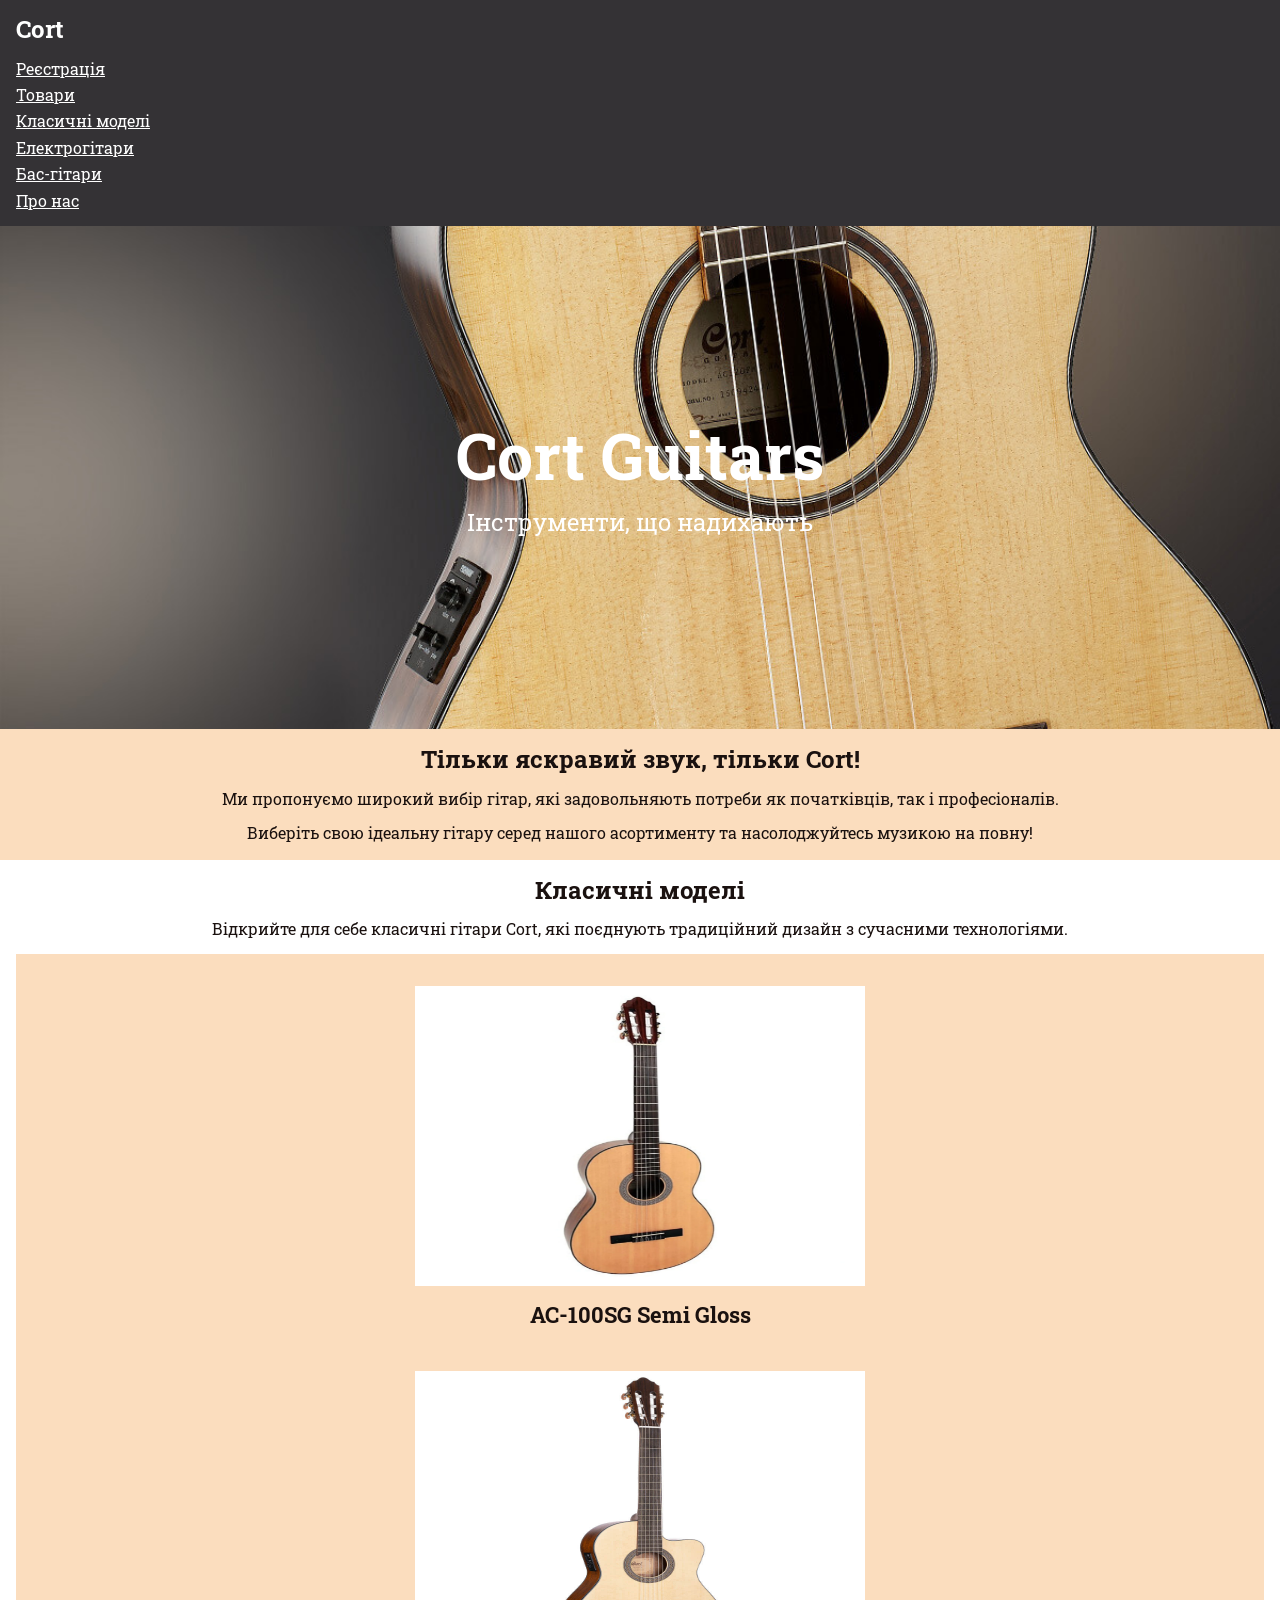
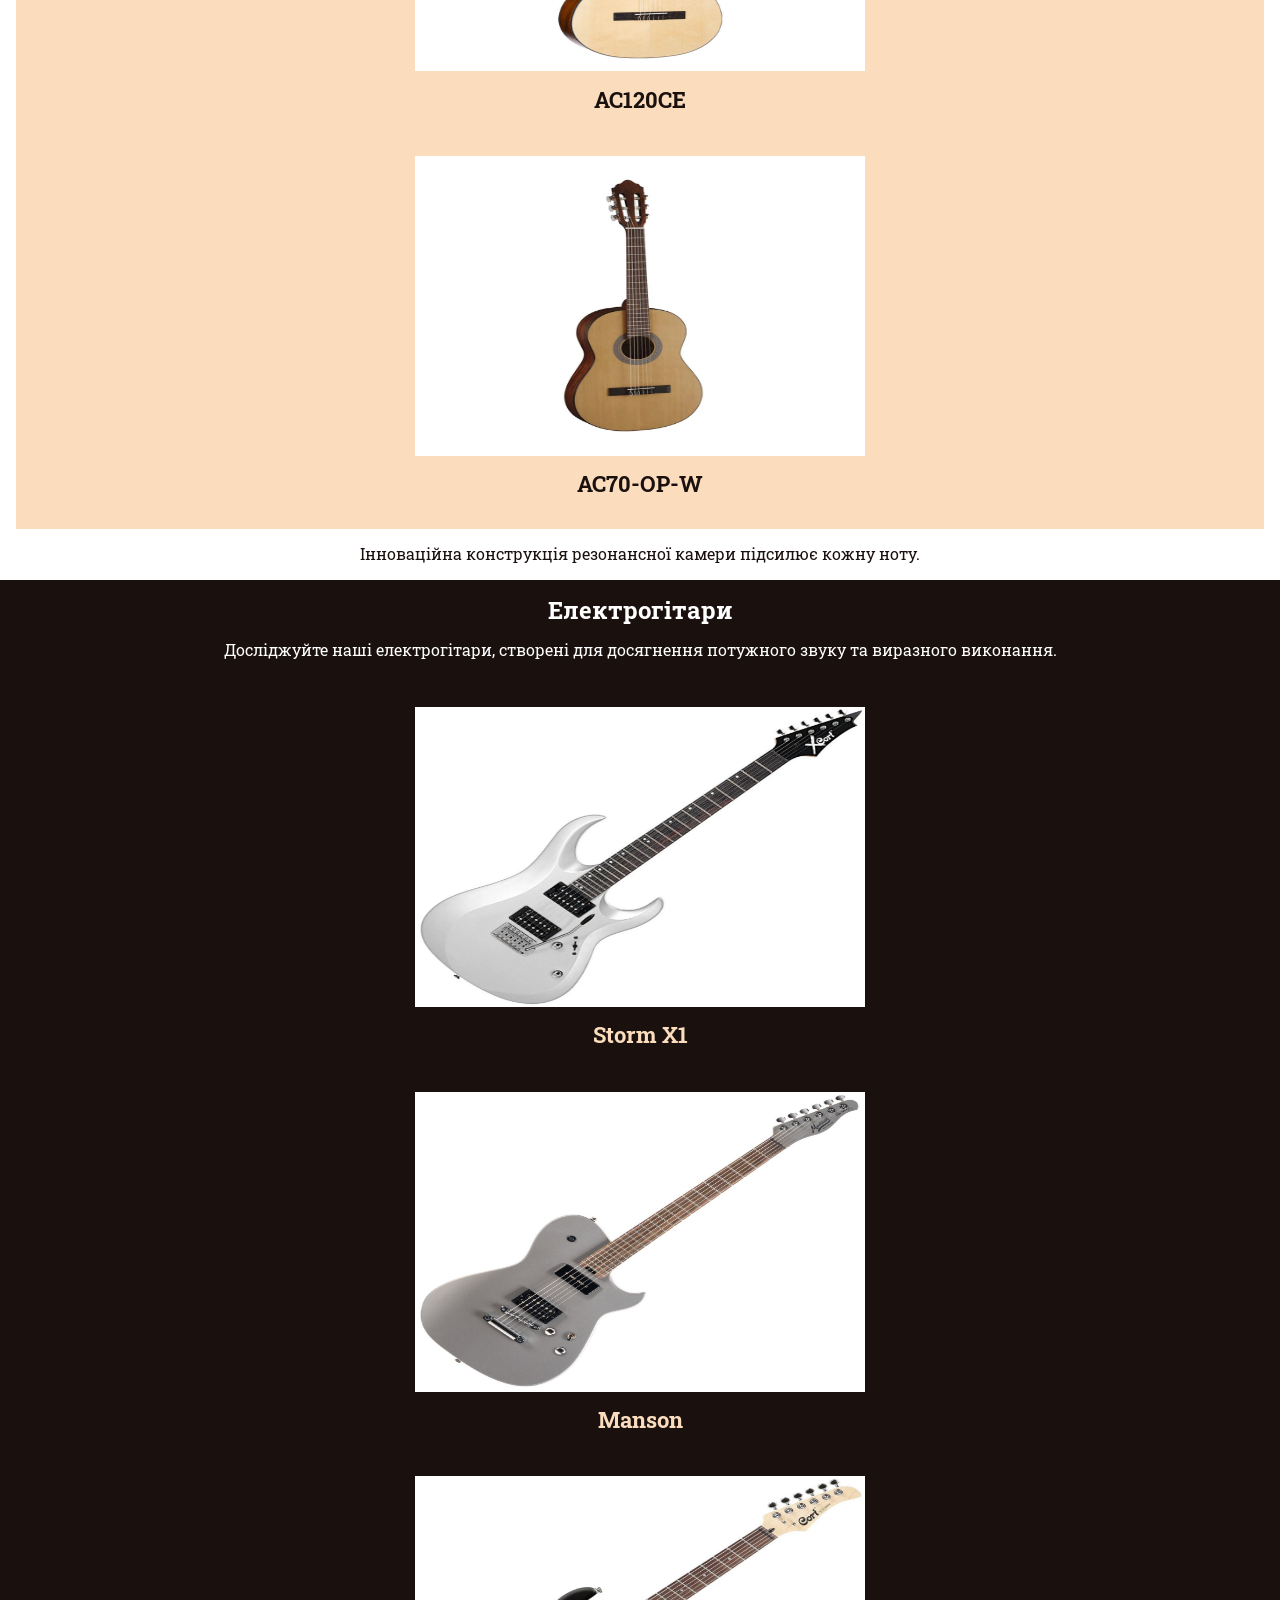
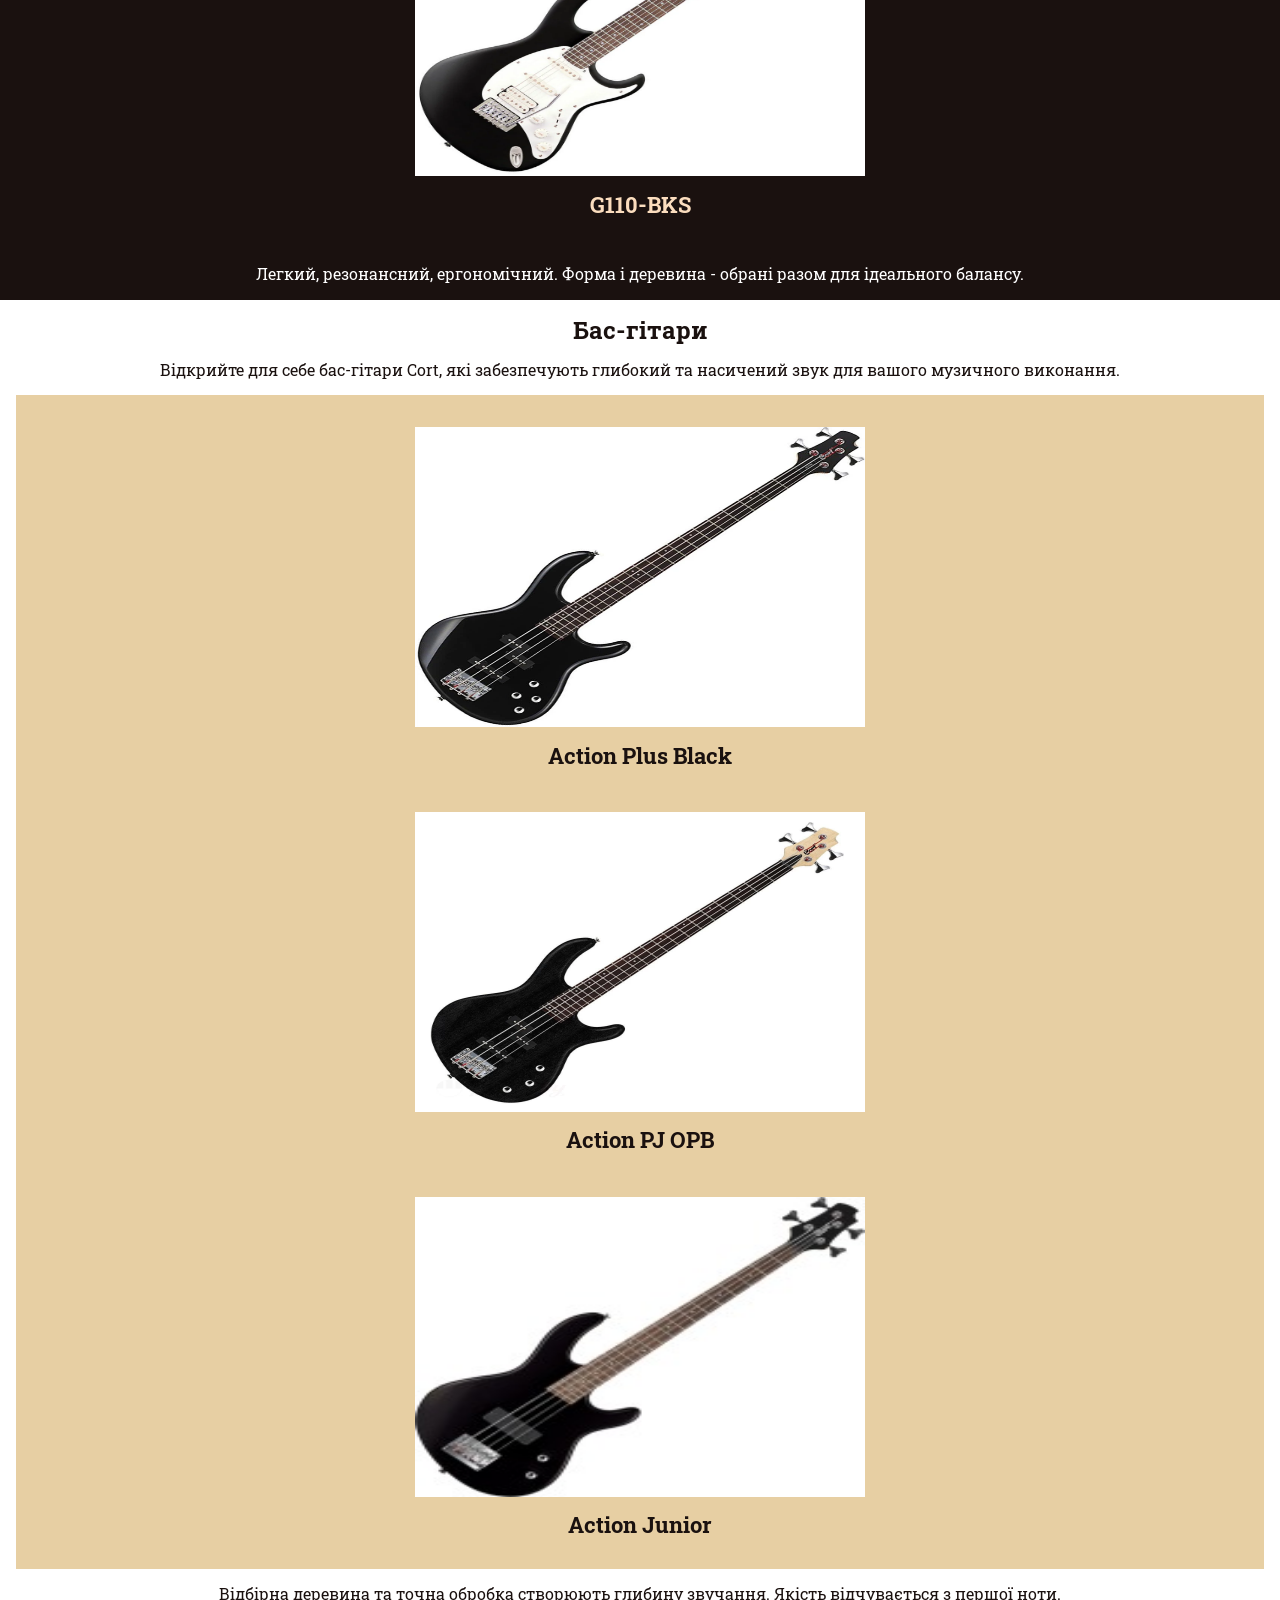
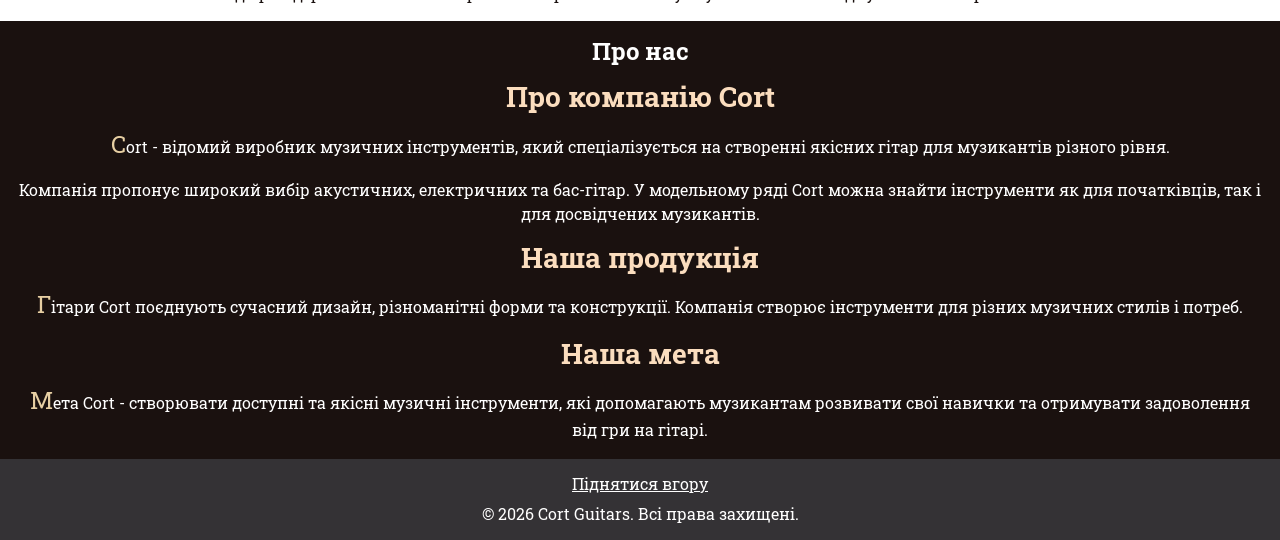
==== index.html @ 39b0a158 "Code transfer" ====
<!doctype html>
<html lang="uk">
  <head>
    <meta charset="UTF-8" />
    <meta name="viewport" content="width=device-width, initial-scale=1.0" />
    <title>Cort Guitars</title>
    <link
      rel="stylesheet"
      href="https://cdn.jsdelivr.net/npm/modern-normalize@3.0.1/modern-normalize.min.css"
    />
    <link rel="preconnect" href="https://fonts.googleapis.com" />
    <link rel="preconnect" href="https://fonts.gstatic.com" crossorigin />
    <link
      href="https://fonts.googleapis.com/css2?family=Roboto+Slab:wght@400;700&display=swap"
      rel="stylesheet"
    />
    <link rel="stylesheet" href="./styles/style.css" />
  </head>
  <body>
    <header>
      <div class="container">
        <h1>Cort</h1>
        <nav>
          <ul class="nav-links">
            <li><a href="./pages/form.html">Реєстрація</a></li>
            <li><a href="./pages/tables.html">Товари</a></li>
            <li><a href="#classic-models">Класичні моделі</a></li>
            <li><a href="#electric-models">Електрогітари</a></li>
            <li><a href="#bass-models">Бас-гітари</a></li>
            <li><a href="#about-us">Про нас</a></li>
          </ul>
        </nav>
      </div>
    </header>
    <main>
      <section class="hero" id="hero">
        <div class="container">
          <h2 class="hero-title">Cort Guitars</h2>
          <p class="hero-subtitle">Інструменти, що надихають</p>
        </div>
      </section>
      <section class="under-hero" id="under-hero">
        <div class="container">
          <h2>Тільки яскравий звук, тільки Cort!</h2>
          <p>
            Ми пропонуємо широкий вибір гітар, які задовольняють потреби як
            початківців, так і професіоналів.
          </p>
          <p>
            Виберіть свою ідеальну гітару серед нашого асортименту та
            насолоджуйтесь музикою на повну!
          </p>
        </div>
      </section>
      <section id="classic-models">
        <div class="container">
          <h2>Класичні моделі</h2>
          <p>
            Відкрийте для себе класичні гітари Cort, які поєднують традиційний
            дизайн з сучасними технологіями.
          </p>
          <ul class="cards">
            <li class="card">
              <img
                src="./images/Cort1.jpg"
                alt="Класична гітара Cort AC-100SG Semi Gloss"
                width="450"
                height="300"
              />
              <h3>AC-100SG Semi Gloss</h3>
            </li>
            <li class="card">
              <img
                src="./images/Cort2.jpg"
                alt="Класична гітара Cort AC120CE"
                width="450"
                height="300"
              />
              <h3>AC120CE</h3>
            </li>
            <li class="card">
              <img
                src="./images/Cort3.jpg"
                alt="Класична гітара Cort AC70-OP-W"
                width="450"
                height="300"
              />
              <h3>AC70-OP-W</h3>
            </li>
          </ul>
          <p>Інноваційна конструкція резонансної камери підсилює кожну ноту.</p>
        </div>
      </section>
      <section id="electric-models">
        <div class="container">
          <h2>Електрогітари</h2>
          <p>
            Досліджуйте наші електрогітари, створені для досягнення потужного
            звуку та виразного виконання.
          </p>
          <ul class="cards">
            <li class="card">
              <img
                src="./images/x1.jpg"
                alt="Електрогітара Cort Storm X1"
                width="450"
                height="300"
              />
              <h3>Storm X1</h3>
            </li>
            <li class="card">
              <img
                src="./images/manson.jpg"
                alt="Електрогітара Cort Manson"
                width="450"
                height="300"
              />
              <h3>Manson</h3>
            </li>
            <li class="card">
              <img
                src="./images/g110-BKS.jpg"
                alt="Електрогітара Cort G110-BKS"
                width="450"
                height="300"
              />
              <h3>G110-BKS</h3>
            </li>
          </ul>
          <p>
            Легкий, резонансний, ергономічний. Форма і деревина - обрані разом
            для ідеального балансу.
          </p>
        </div>
      </section>
      <section id="bass-models">
        <div class="container">
          <h2>Бас-гітари</h2>
          <p>
            Відкрийте для себе бас-гітари Cort, які забезпечують глибокий та
            насичений звук для вашого музичного виконання.
          </p>
          <ul class="cards">
            <li class="card">
              <img
                src="./images/action.png"
                alt="Бас-гітара Cort Action Plus Black"
                width="450"
                height="300"
              />
              <h3>Action Plus Black</h3>
            </li>
            <li class="card">
              <img
                src="./images/action-pj.png"
                alt="Бас-гітара Cort Action PJ OPB"
                width="450"
                height="300"
              />
              <h3>Action PJ OPB</h3>
            </li>
            <li class="card">
              <img
                src="./images/action-junior.png"
                alt="Бас-гітара Cort Action Junior"
                width="450"
                height="300"
              />
              <h3>Action Junior</h3>
            </li>
          </ul>
          <p>
            Відбірна деревина та точна обробка створюють глибину звучання.
            Якість відчувається з першої ноти.
          </p>
        </div>
      </section>
      <section id="about-us">
        <div class="container">
          <h2>Про нас</h2>
          <article class="about-company" id="about-company">
            <h3>Про компанію Cort</h3>
            <p>
              Cort - відомий виробник музичних інструментів, який
              спеціалізується на створенні якісних гітар для музикантів різного
              рівня.
            </p>
            <p>
              Компанія пропонує широкий вибір акустичних, електричних та
              бас-гітар. У модельному ряді Cort можна знайти інструменти як для
              початківців, так і для досвідчених музикантів.
            </p>
          </article>
          <article class="about-products" id="about-products">
            <h3>Наша продукція</h3>
            <p>
              Гітари Cort поєднують сучасний дизайн, різноманітні форми та
              конструкції. Компанія створює інструменти для різних музичних
              стилів і потреб.
            </p>
          </article>
          <article class="about-goal" id="about-goal">
            <h3>Наша мета</h3>
            <p>
              Мета Cort - створювати доступні та якісні музичні інструменти, які
              допомагають музикантам розвивати свої навички та отримувати
              задоволення від гри на гітарі.
            </p>
          </article>
        </div>
      </section>
    </main>
    <footer>
      <div class="container">
        <a href="#hero">Піднятися вгору</a>
        <p>&copy; 2026 Cort Guitars. Всі права захищені.</p>
      </div>
    </footer>
  </body>
</html>
---- styles/style.css ----
/* Кольори */
:root {
  --color-rosewood: #1a110f;
  --color-mahogany: #343235;
  --color-sunburst: #e7cfa3;
  --color-spruce: #fbddbe;
  --color-white: #ffffff;
}

h1,
h2,
h3,
h4,
h5,
h6,
p,
ul,
ol {
  margin: 0;
  padding: 0;
}

body {
  background-color: var(--color-mahogany);
  color: var(--color-white);
  font-family: 'Roboto Slab', serif;
}

body.registration-page {
  background-color: var(--color-white);
  color: var(--color-rosewood);
}

/* Хідер та навігація */
header {
  background-color: var(--color-mahogany);
  padding: 16px 0;
}

header h1 {
  color: var(--color-white);
  font-size: 24px;
  margin-bottom: 16px;
}

header nav > ul {
  list-style: none;
}

header nav li {
  margin-bottom: 8px;
}

header nav li:last-child {
  margin-bottom: 0;
}

nav a:link,
nav a:visited {
  color: var(--color-white);
}

nav a:hover,
nav a:focus {
  color: var(--color-sunburst);
  text-decoration: underline;
}

nav a:active {
  color: var(--color-spruce);
}

/* Hero-секція */
.hero {
  background-image: url('../images/hero.jpg');
  background-position: center;
  background-size: cover;
  background-repeat: no-repeat;
  text-align: center;
  padding: 192px 0;
}

main section {
  border-top: 1px solid transparent;
  border-bottom: 1px solid transparent;
  padding: 16px 0;
}

main section > .container > :last-child {
  margin-bottom: 0;
}

main section h2 {
  margin-bottom: 16px;
}

main section h3 {
  margin-bottom: 12px;
}

main section p {
  margin-bottom: 16px;
}

.hero-title {
  color: var(--color-white);
  font-size: 64px;
}

.hero-subtitle {
  color: var(--color-white);
  font-size: 24px;
}

/* Вступ і картки */
.under-hero,
#classic-models,
#electric-models,
#bass-models {
  text-align: center;
}

#classic-models,
#bass-models {
  background-color: var(--color-white);
}

.under-hero,
#classic-models,
#bass-models {
  color: var(--color-rosewood);
}

.under-hero {
  background-color: var(--color-spruce);
}

#classic-models > h2,
#electric-models > h2,
#bass-models > h2 {
  font-size: 32px;
}

#classic-models > p,
#electric-models > p,
#bass-models > p {
  font-size: 18px;
  line-height: 1.5;
}

#under-hero > h2 + p {
  font-size: 20px;
}

#under-hero > h2 ~ p {
  color: var(--color-mahogany);
}

.cards {
  list-style: none;
  margin-bottom: 16px;
  padding: 16px;
}

#classic-models .cards {
  background-color: var(--color-spruce);
  color: var(--color-rosewood);
}

#bass-models .cards {
  background-color: var(--color-sunburst);
  color: var(--color-rosewood);
}

#electric-models .cards {
  background-color: var(--color-rosewood);
  color: var(--color-spruce);
}

.card {
  background-color: inherit;
  color: inherit;
  text-align: center;
  margin-bottom: 12px;
  padding: 16px;
}

.card:last-child {
  margin-bottom: 0;
}

.card > img {
  margin-bottom: 12px;
}

.card > h3 {
  font-size: 22px;
  margin-bottom: 0;
}

#electric-models {
  background-color: var(--color-rosewood);
  color: var(--color-white);
}

/* Про нас */
#about-us {
  text-align: center;
  background-color: var(--color-rosewood);
  color: var(--color-white);
}

#about-us > h2 {
  color: var(--color-spruce);
}

#about-us > h2::before {
  content: '- ';
}

#about-us article {
  margin-bottom: 16px;
}

#about-us article > h3 {
  color: var(--color-spruce);
  font-size: 28px;
  text-align: center;
}

#about-us article > p {
  line-height: 1.5;
}

#about-us article > :last-child {
  margin-bottom: 0;
}

#about-us article:last-child {
  margin-bottom: 0;
}

#about-us .about-company > p:first-of-type::first-letter,
#about-us .about-products > p:first-of-type::first-letter,
#about-us .about-goal > p:first-of-type::first-letter {
  color: var(--color-sunburst);
  font-size: 24px;
}
button {
  cursor: pointer;
}

/* Футер / посилання */
footer {
  color: var(--color-white);
  text-align: center;
  background-color: var(--color-mahogany);
  padding: 16px 0;
}

footer a {
  display: inline-block;
  margin-bottom: 12px;
}

footer p {
  margin-bottom: 0;
}

footer a:link,
footer a:visited {
  color: var(--color-white);
}

footer a:hover,
footer a:focus {
  color: var(--color-sunburst);
  text-decoration: underline;
}

.container {
  max-width: 1400px;
  padding: 0 16px;
  margin: 0 auto;
}

/* Форма реєстрації */
#registration-form {
  text-align: center;
}

#registration-form > h2 {
  font-size: 32px;
}

#registration-form form section > h3 {
  font-size: 20px;
}

#registration-form > form {
  text-align: center;
}

.form-section-personal {
  padding: 20px;
}

.form-section-preferences {
  padding: 20px 400px 0px;
}
.consent-option {
  padding: 20px 10px;
}
.form-section-notifications {
  padding: 20px 400px;
}

.form-section-comments {
  padding: 32px 20px 20px;
}

.form-section-actions {
  padding: 16px;
}

.form-actions {
  text-align: center;
}

.form-section-personal > label {
  font-size: 18px;
}

form input,
form select,
form textarea {
  background-color: var(--color-white);
  color: var(--color-rosewood);
}

form input,
form select {
  border: 1px solid var(--color-mahogany);
}

form input:focus,
form select:focus,
form textarea:focus {
  outline: 2px solid var(--color-sunburst);
}

form fieldset {
  border: 2px solid var(--color-mahogany);
}

form input:checked {
  accent-color: var(--color-mahogany);
}

form textarea {
  background-color: var(--color-white);
  color: var(--color-rosewood);
}

form button[type='submit'] {
  border: 1px solid var(--color-mahogany);
  background-color: var(--color-spruce);
  color: var(--color-rosewood);
}
form button[type='reset'] {
  border: 1px solid var(--color-mahogany);
  background-color: var(--color-sunburst);
  color: var(--color-rosewood);
}

form button:hover,
form button:focus {
  background-color: var(--color-sunburst);
}

/* Цей селектор має найбільшу специфічність — (1, 2, 3). */
#registration-form form .consent-option > label input:checked {
  accent-color: var(--color-sunburst);
}

/* Сторінка таблиць */
th,
td {
  border: 1px solid var(--color-rosewood);
}

th {
  text-align: center;
}

table {
  border-collapse: collapse;
  margin-inline: auto;
  margin-bottom: 24px;
}
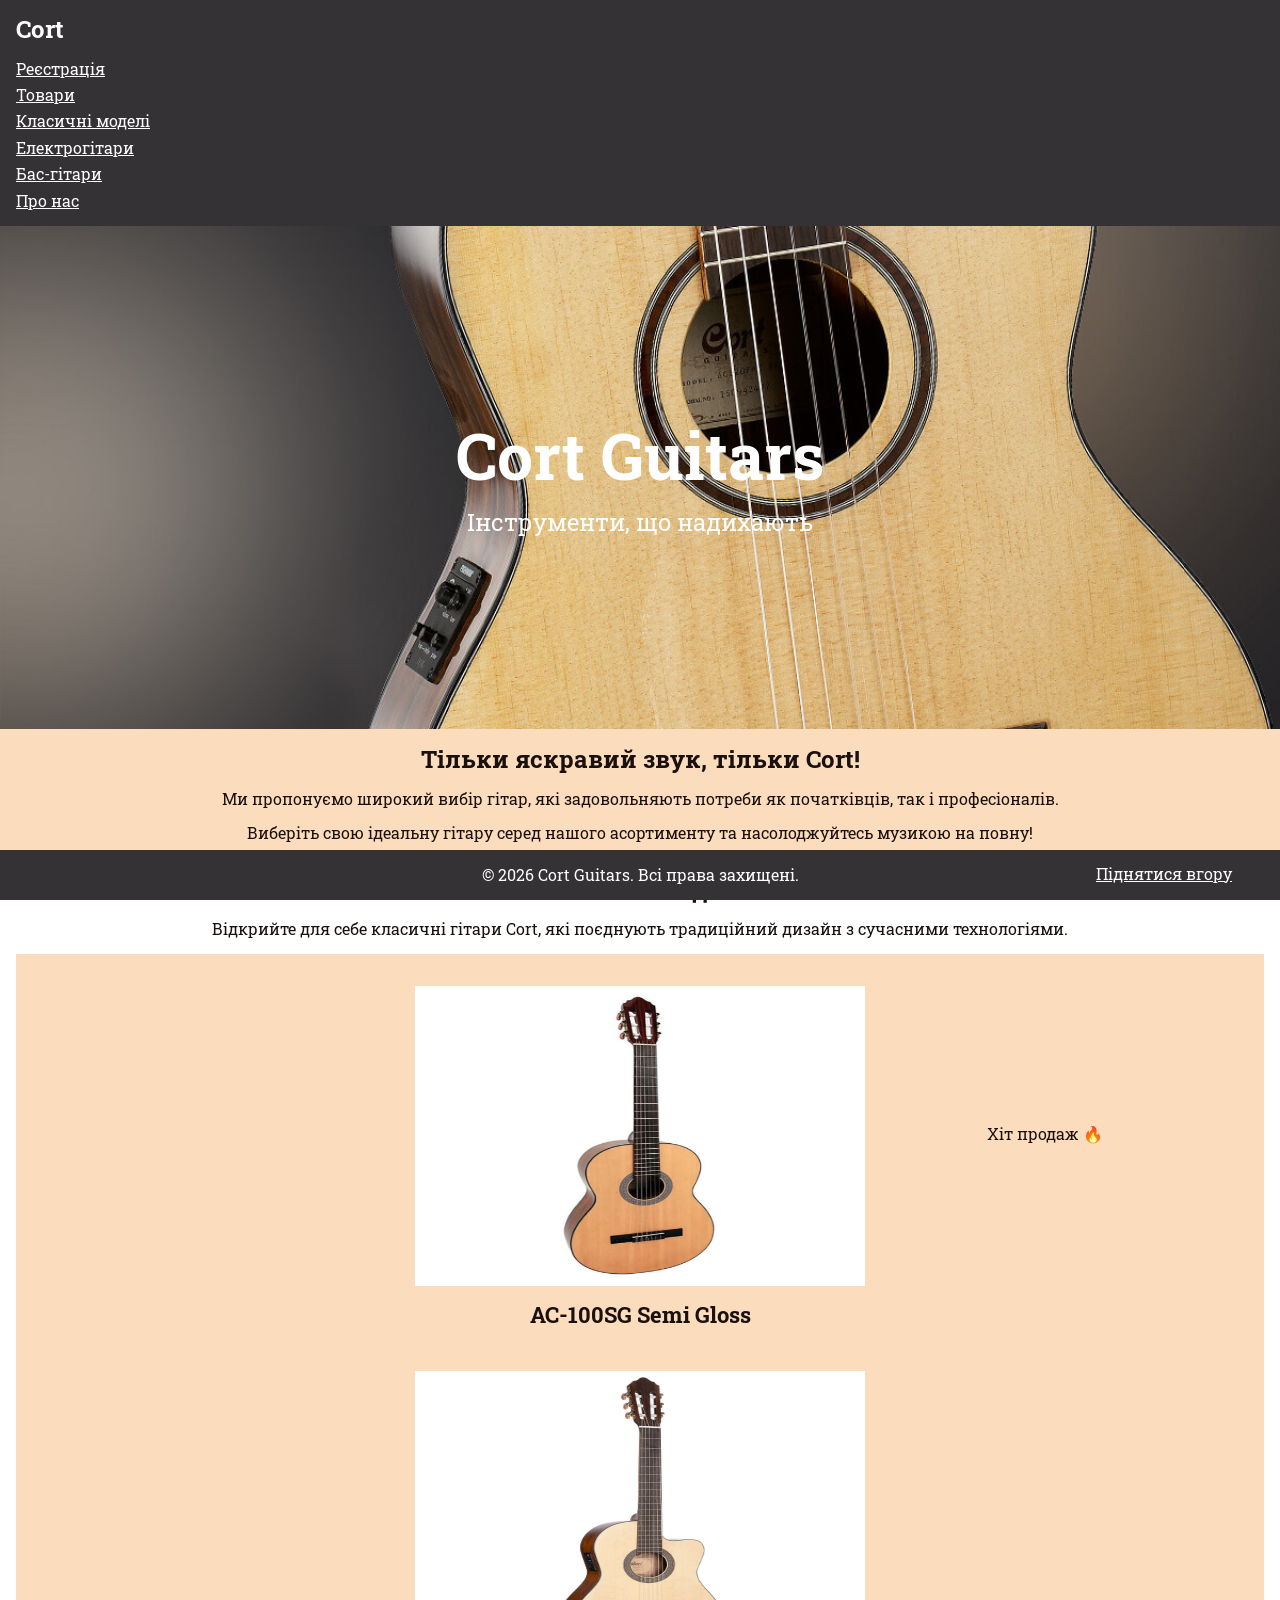
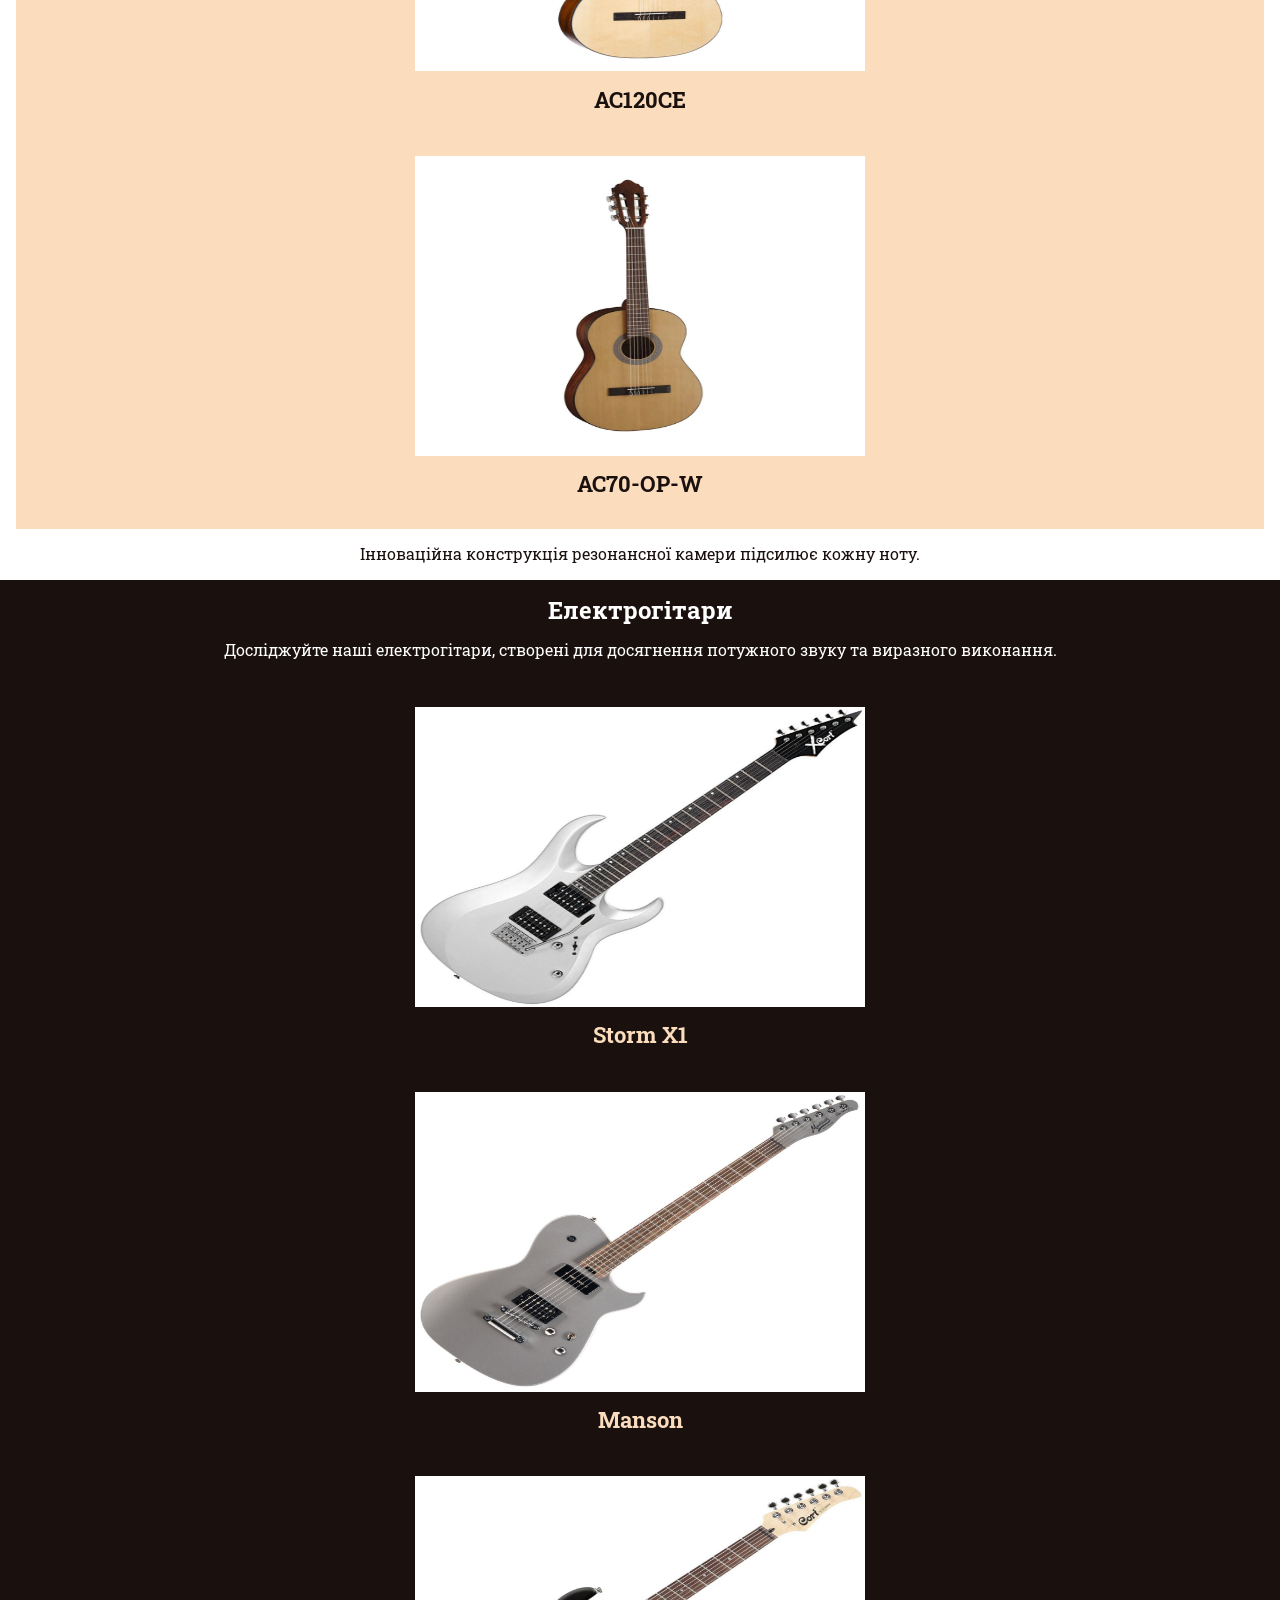
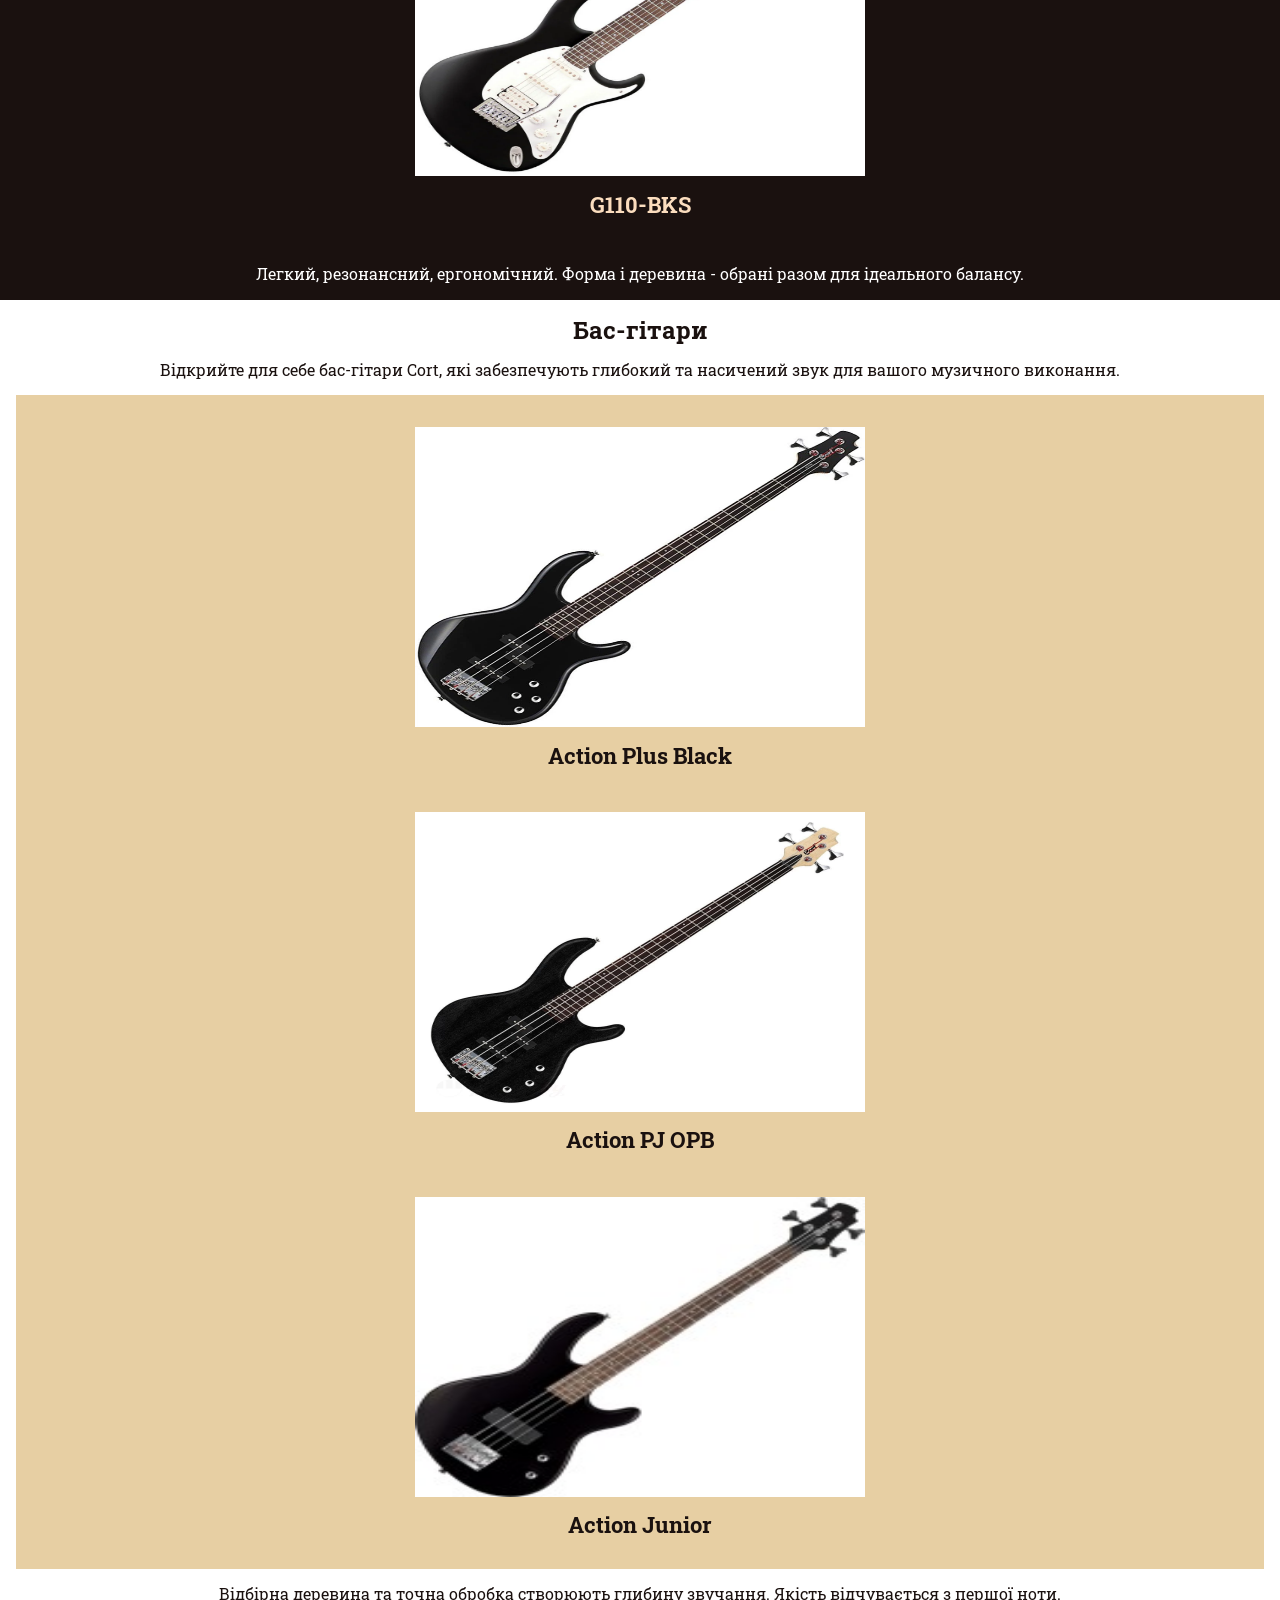
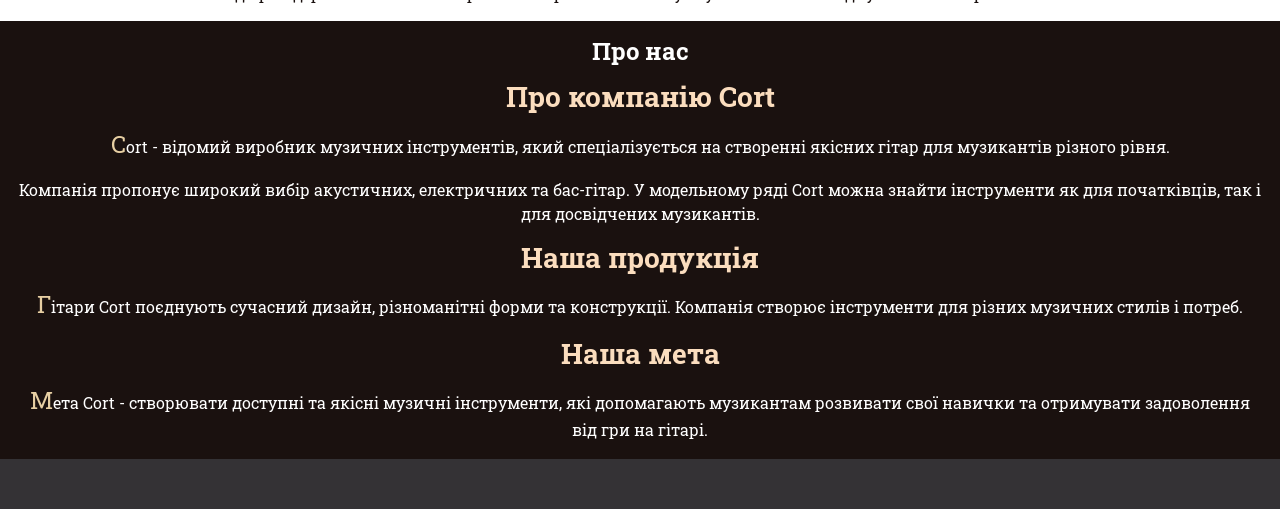
==== commit e33a14e3: "Position: relative, absolute, fixed, sticky" ====
--- a/index.html
+++ b/index.html
@@ -67,6 +67,7 @@
                 width="450"
                 height="300"
               />
+              <span class="card-label">Хіт продаж 🔥</span>
               <h3>AC-100SG Semi Gloss</h3>
             </li>
             <li class="card">
--- a/styles/style.css
+++ b/styles/style.css
@@ -183,6 +183,13 @@
   text-align: center;
   margin-bottom: 12px;
   padding: 16px;
+  position: relative;
+}
+
+.card-label {
+  position: absolute;
+  top: 155px;
+  right: 145px;
 }
 
 .card:last-child {
@@ -256,11 +263,16 @@
   text-align: center;
   background-color: var(--color-mahogany);
   padding: 16px 0;
+  position: sticky;
+  bottom: 0;
 }
 
 footer a {
   display: inline-block;
   margin-bottom: 12px;
+  position: fixed;
+  right: 48px;
+  bottom: 5px;
 }
 
 footer p {
@@ -274,7 +286,7 @@
 
 footer a:hover,
 footer a:focus {
-  color: var(--color-sunburst);
+  color: var(--color-spruce);
   text-decoration: underline;
 }
 
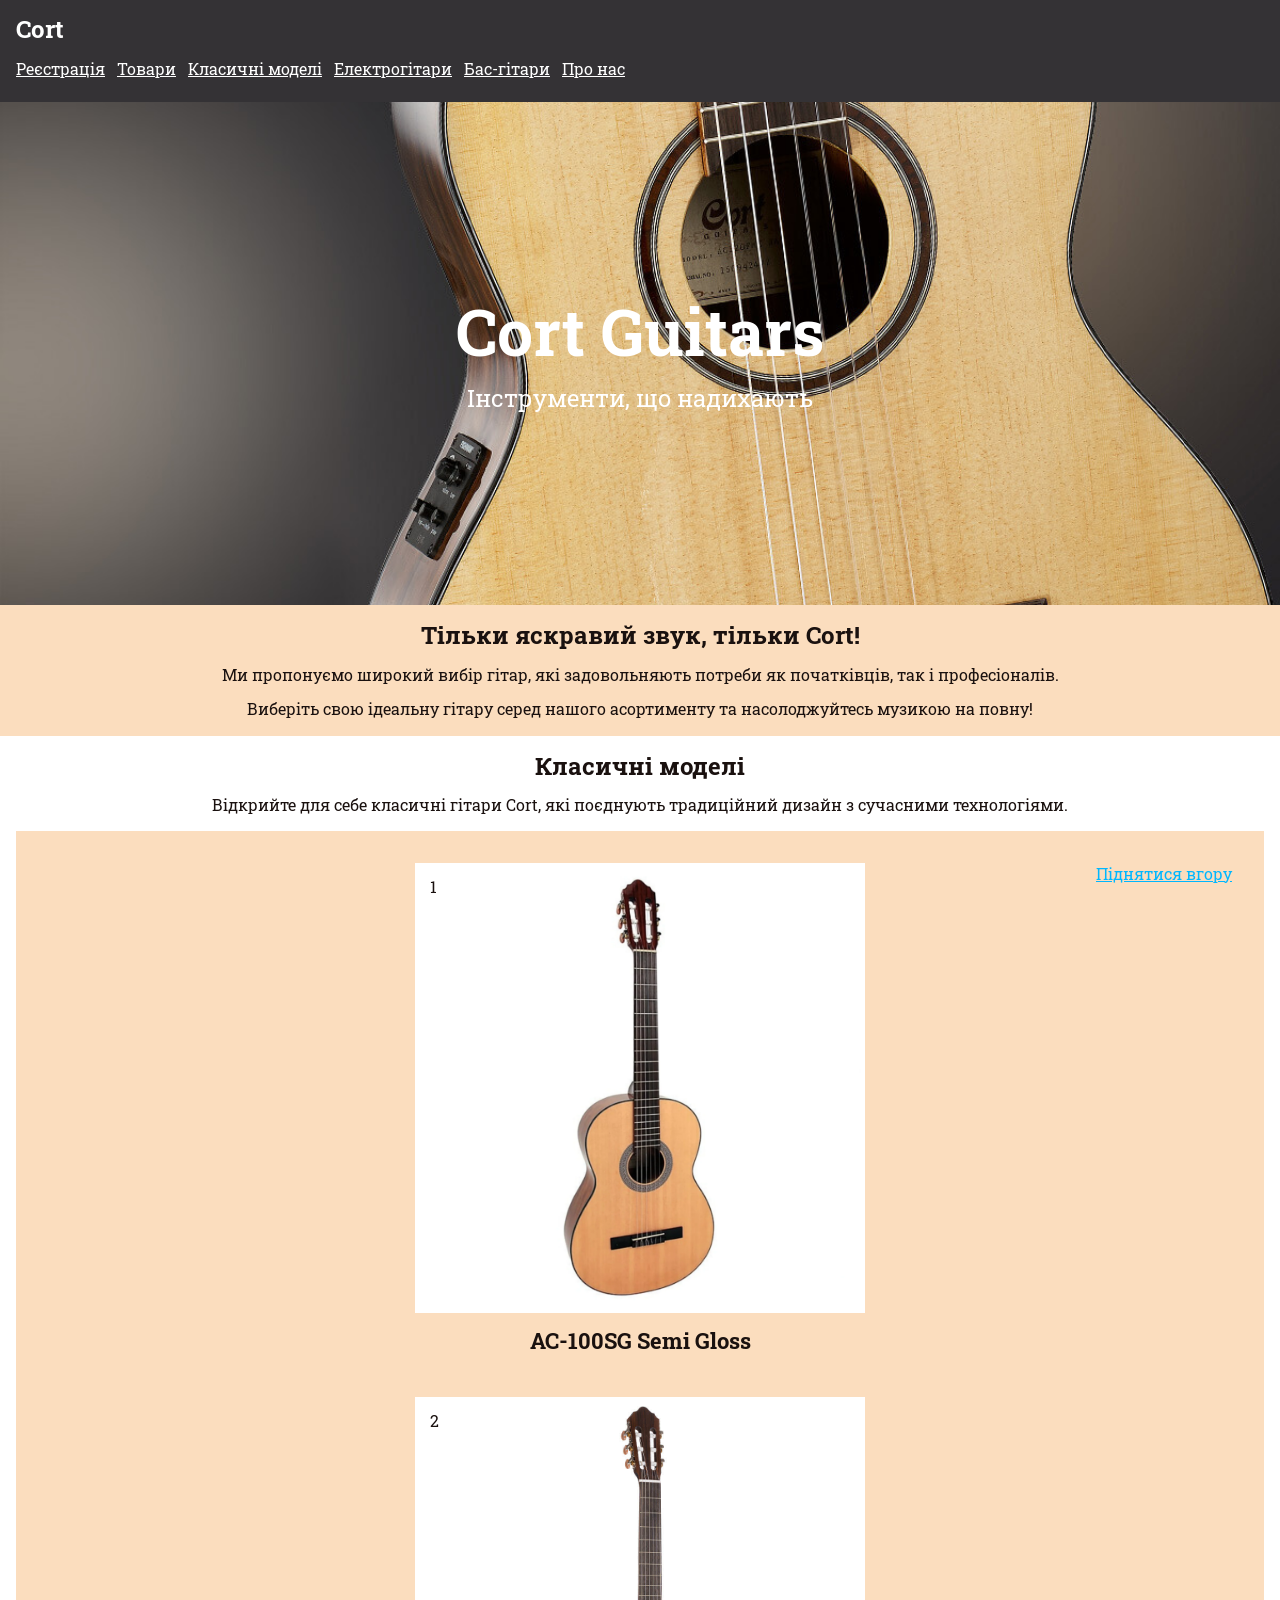
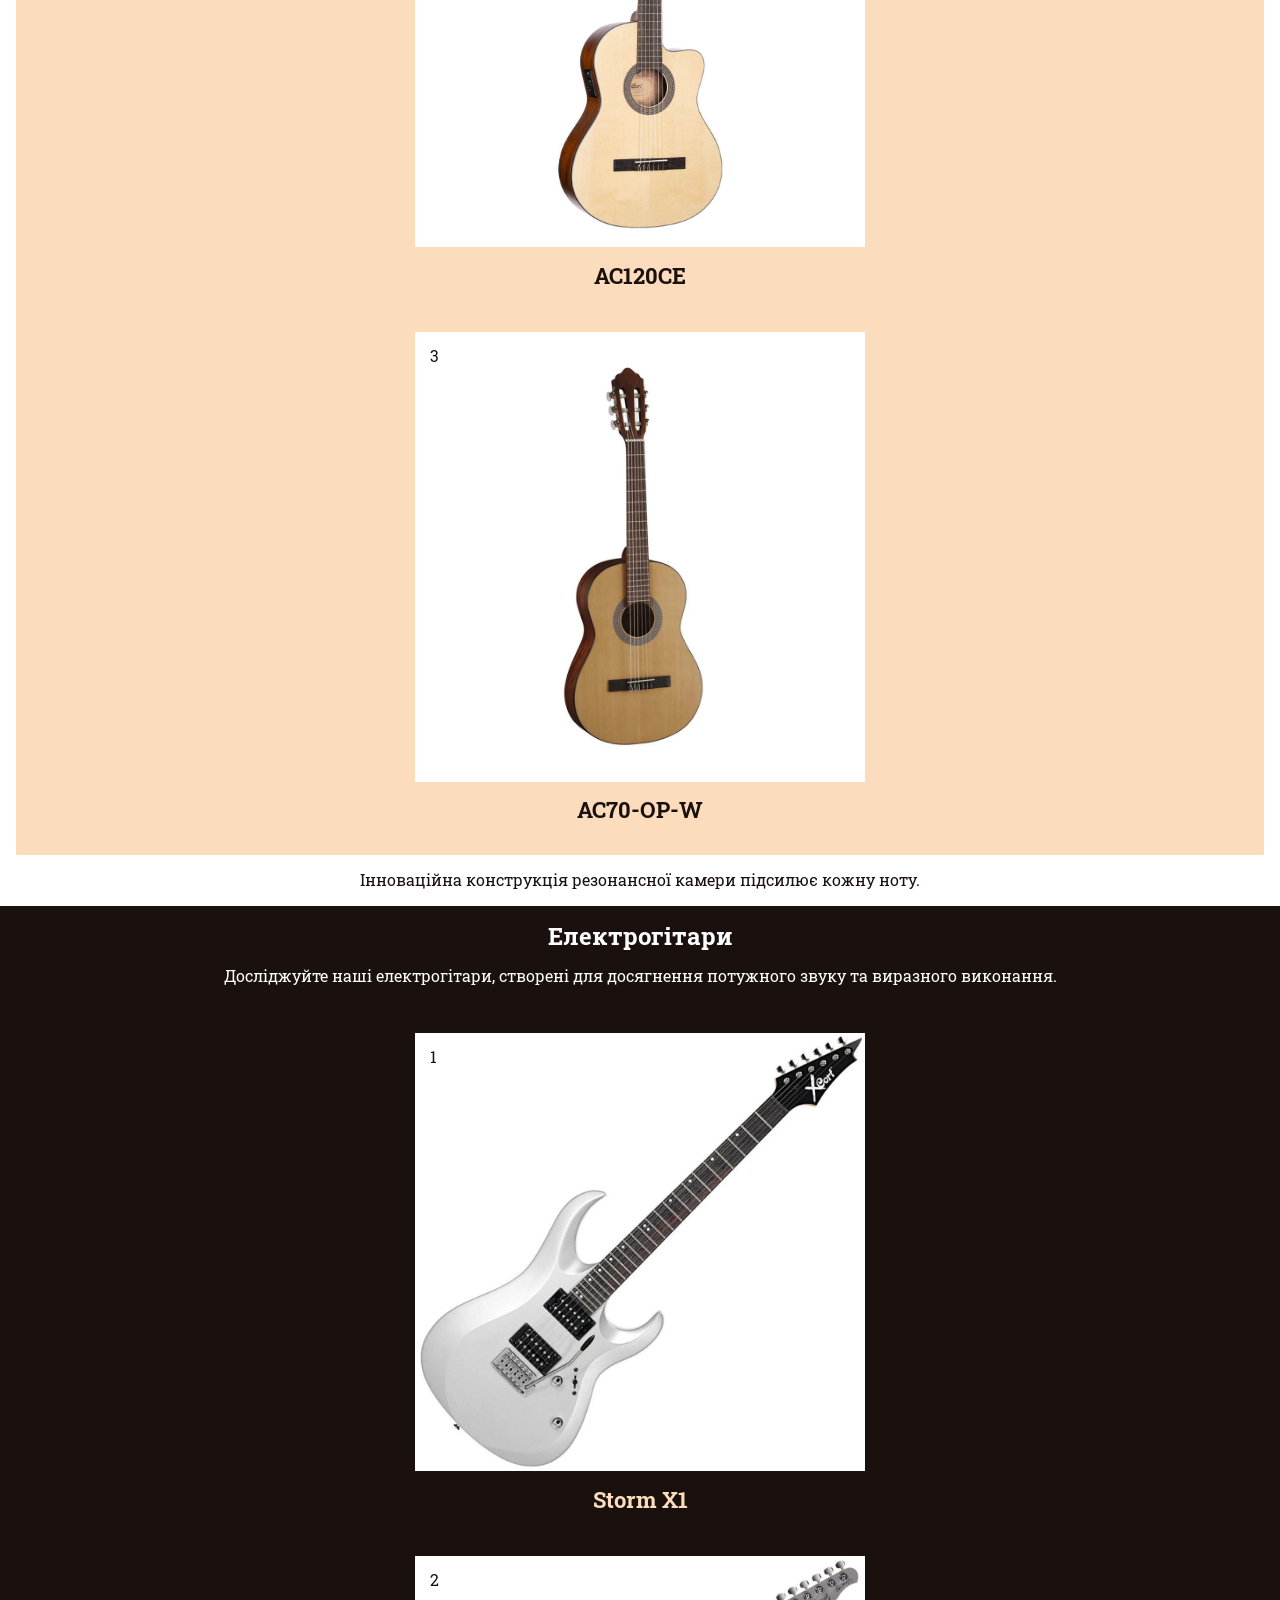
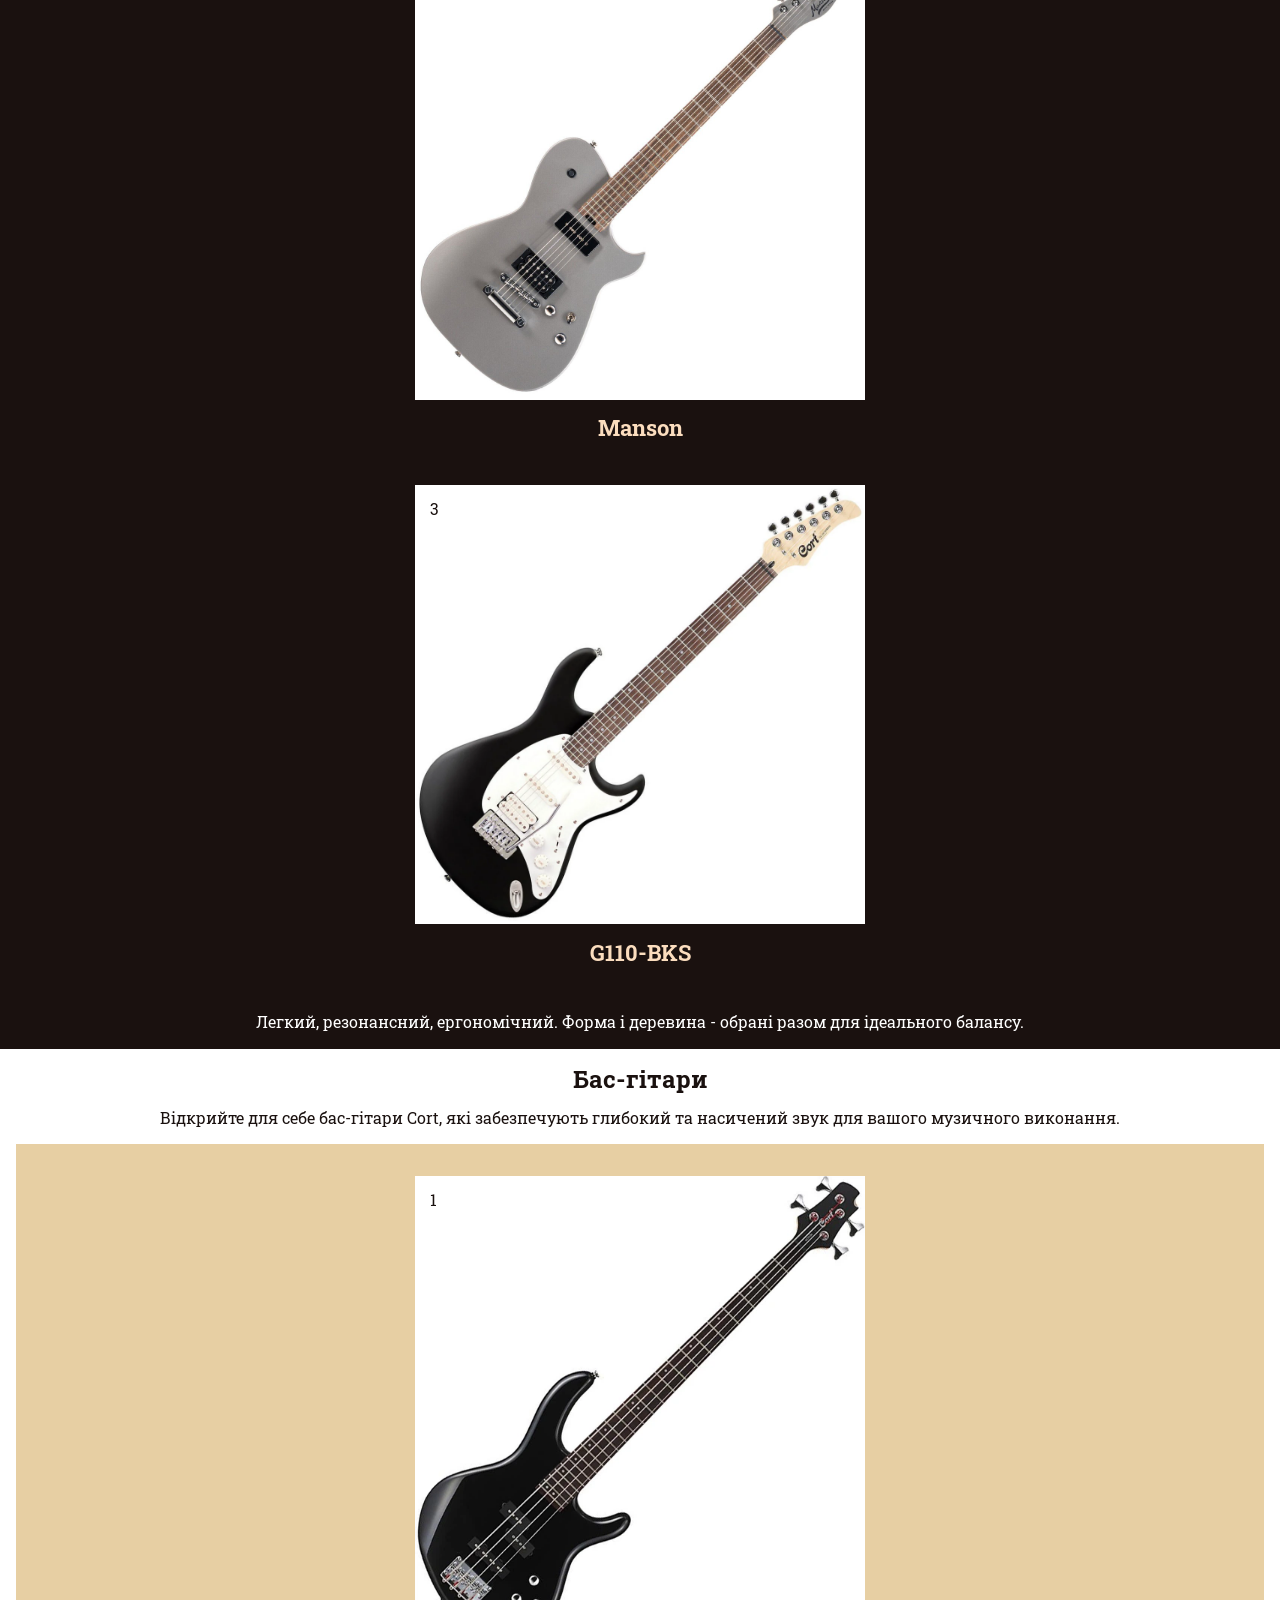
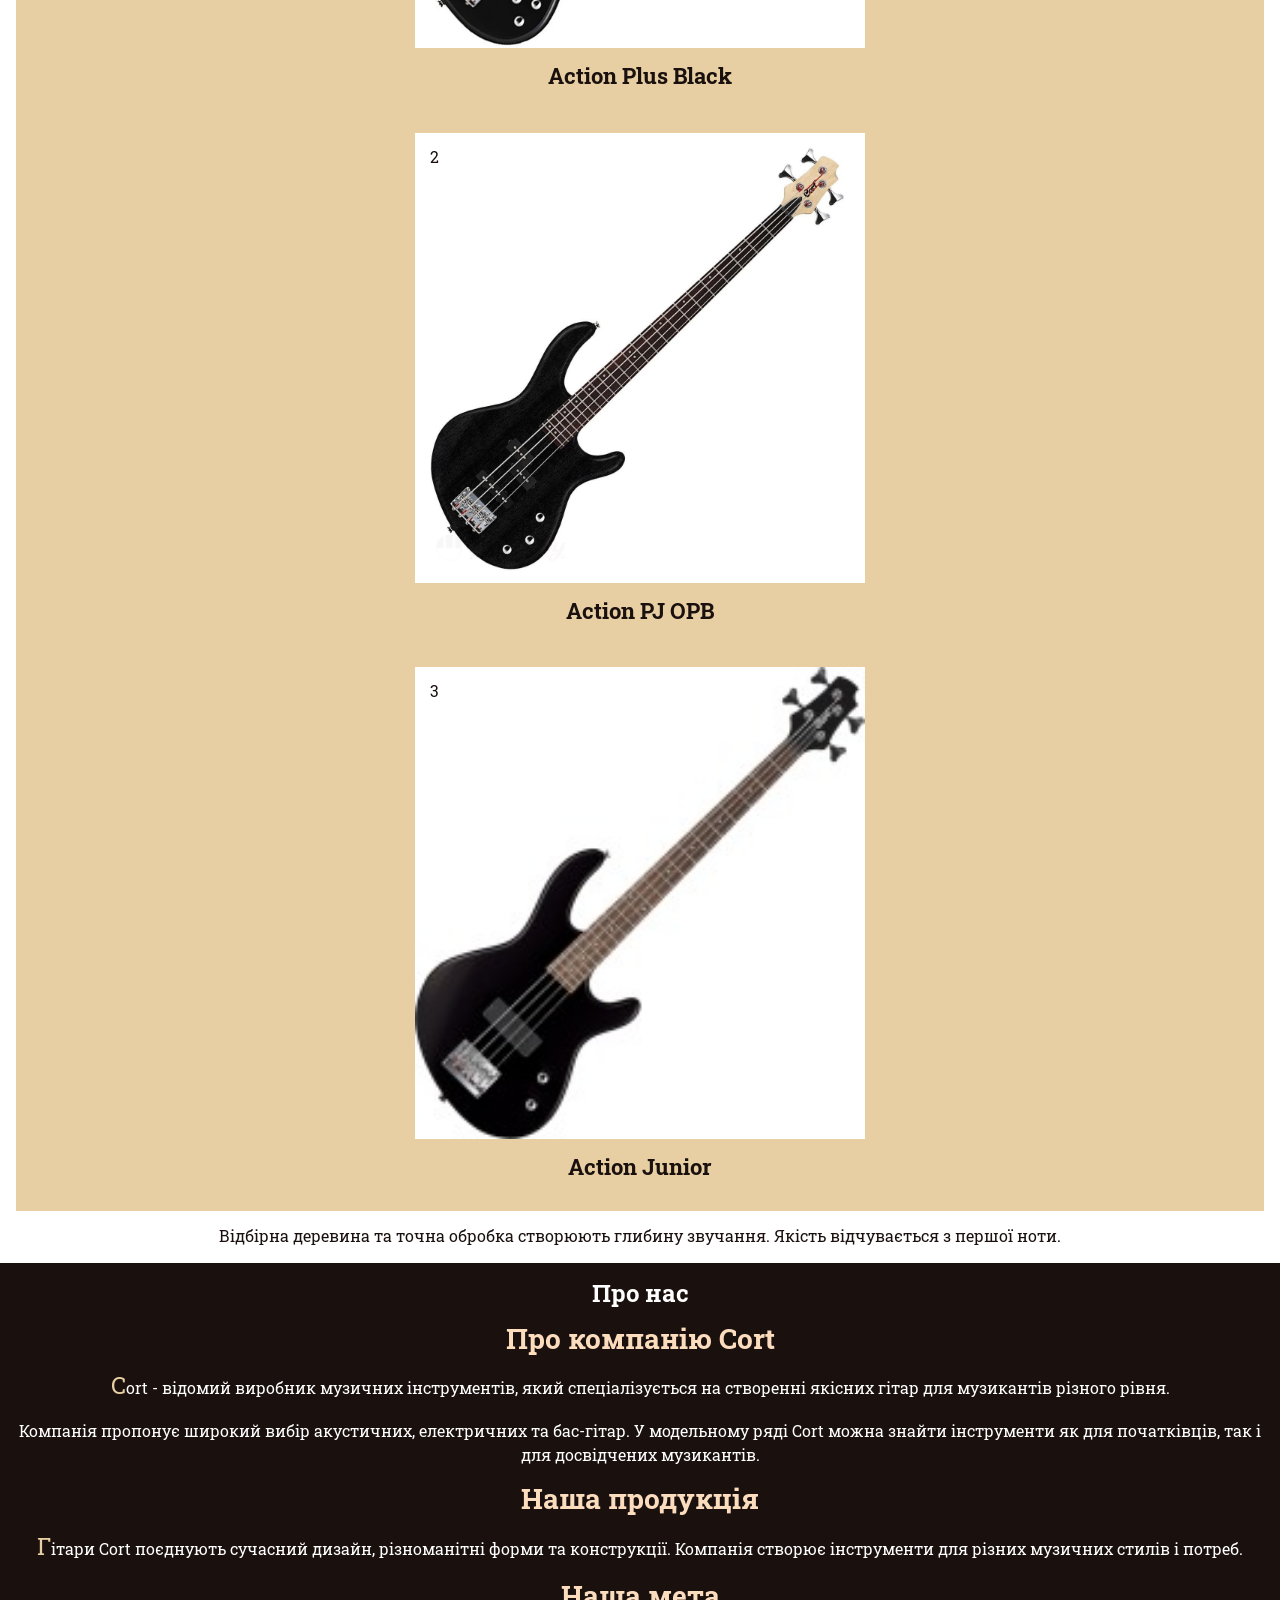
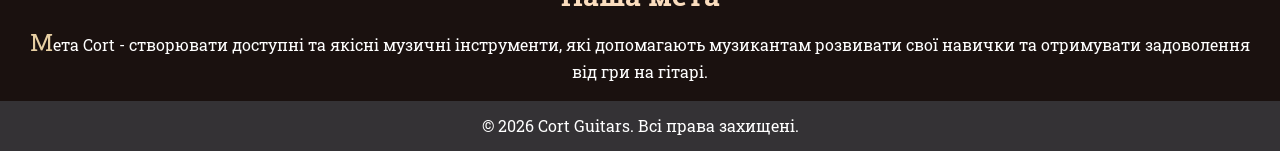
==== commit 8940e853: "Sticky, Absolute fix" ====
--- a/index.html
+++ b/index.html
@@ -61,31 +61,39 @@
           </p>
           <ul class="cards">
             <li class="card">
-              <img
-                src="./images/Cort1.jpg"
-                alt="Класична гітара Cort AC-100SG Semi Gloss"
-                width="450"
-                height="300"
-              />
-              <span class="card-label">Хіт продаж 🔥</span>
+              <div class="card-image">
+                <span class="card-number">1</span>
+                <img
+                  src="./images/Cort1.jpg"
+                  alt="Класична гітара Cort AC-100SG Semi Gloss"
+                  width="450"
+                  height="300"
+                />
+              </div>
               <h3>AC-100SG Semi Gloss</h3>
             </li>
             <li class="card">
-              <img
-                src="./images/Cort2.jpg"
-                alt="Класична гітара Cort AC120CE"
-                width="450"
-                height="300"
-              />
+              <div class="card-image">
+                <span class="card-number">2</span>
+                <img
+                  src="./images/Cort2.jpg"
+                  alt="Класична гітара Cort AC120CE"
+                  width="450"
+                  height="300"
+                />
+              </div>
               <h3>AC120CE</h3>
             </li>
             <li class="card">
-              <img
-                src="./images/Cort3.jpg"
-                alt="Класична гітара Cort AC70-OP-W"
-                width="450"
-                height="300"
-              />
+              <div class="card-image">
+                <span class="card-number">3</span>
+                <img
+                  src="./images/Cort3.jpg"
+                  alt="Класична гітара Cort AC70-OP-W"
+                  width="450"
+                  height="300"
+                />
+              </div>
               <h3>AC70-OP-W</h3>
             </li>
           </ul>
@@ -101,30 +109,39 @@
           </p>
           <ul class="cards">
             <li class="card">
-              <img
-                src="./images/x1.jpg"
-                alt="Електрогітара Cort Storm X1"
-                width="450"
-                height="300"
-              />
+              <div class="card-image">
+                <span class="card-number">1</span>
+                <img
+                  src="./images/x1.jpg"
+                  alt="Електрогітара Cort Storm X1"
+                  width="450"
+                  height="300"
+                />
+              </div>
               <h3>Storm X1</h3>
             </li>
             <li class="card">
-              <img
-                src="./images/manson.jpg"
-                alt="Електрогітара Cort Manson"
-                width="450"
-                height="300"
-              />
+              <div class="card-image">
+                <span class="card-number">2</span>
+                <img
+                  src="./images/manson.jpg"
+                  alt="Електрогітара Cort Manson"
+                  width="450"
+                  height="300"
+                />
+              </div>
               <h3>Manson</h3>
             </li>
             <li class="card">
-              <img
-                src="./images/g110-BKS.jpg"
-                alt="Електрогітара Cort G110-BKS"
-                width="450"
-                height="300"
-              />
+              <div class="card-image">
+                <span class="card-number">3</span>
+                <img
+                  src="./images/g110-BKS.jpg"
+                  alt="Електрогітара Cort G110-BKS"
+                  width="450"
+                  height="300"
+                />
+              </div>
               <h3>G110-BKS</h3>
             </li>
           </ul>
@@ -143,30 +160,39 @@
           </p>
           <ul class="cards">
             <li class="card">
-              <img
-                src="./images/action.png"
-                alt="Бас-гітара Cort Action Plus Black"
-                width="450"
-                height="300"
-              />
+              <div class="card-image">
+                <span class="card-number">1</span>
+                <img
+                  src="./images/action.png"
+                  alt="Бас-гітара Cort Action Plus Black"
+                  width="450"
+                  height="300"
+                />
+              </div>
               <h3>Action Plus Black</h3>
             </li>
             <li class="card">
-              <img
-                src="./images/action-pj.png"
-                alt="Бас-гітара Cort Action PJ OPB"
-                width="450"
-                height="300"
-              />
+              <div class="card-image">
+                <span class="card-number">2</span>
+                <img
+                  src="./images/action-pj.png"
+                  alt="Бас-гітара Cort Action PJ OPB"
+                  width="450"
+                  height="300"
+                />
+              </div>
               <h3>Action PJ OPB</h3>
             </li>
             <li class="card">
-              <img
-                src="./images/action-junior.png"
-                alt="Бас-гітара Cort Action Junior"
-                width="450"
-                height="300"
-              />
+              <div class="card-image">
+                <span class="card-number">3</span>
+                <img
+                  src="./images/action-junior.png"
+                  alt="Бас-гітара Cort Action Junior"
+                  width="450"
+                  height="300"
+                />
+              </div>
               <h3>Action Junior</h3>
             </li>
           </ul>
--- a/styles/style.css
+++ b/styles/style.css
@@ -35,6 +35,9 @@
 header {
   background-color: var(--color-mahogany);
   padding: 16px 0;
+  position: sticky;
+  top: 0;
+  z-index: 1;
 }
 
 header h1 {
@@ -45,6 +48,8 @@
 
 header nav > ul {
   list-style: none;
+  display: flex;
+  gap: 12px;
 }
 
 header nav li {
@@ -186,18 +191,28 @@
   position: relative;
 }
 
-.card-label {
+.card-number {
+  color: var(--color-rosewood);
   position: absolute;
-  top: 155px;
-  right: 145px;
+  top: 15px;
+  left: 15px;
 }
 
 .card:last-child {
   margin-bottom: 0;
 }
 
-.card > img {
+.card-image {
+  position: relative;
+  display: inline-block;
+  max-width: 100%;
   margin-bottom: 12px;
+}
+
+.card-image > img {
+  display: block;
+  max-width: 100%;
+  height: auto;
 }
 
 .card > h3 {
@@ -263,7 +278,6 @@
   text-align: center;
   background-color: var(--color-mahogany);
   padding: 16px 0;
-  position: sticky;
   bottom: 0;
 }
 
@@ -281,7 +295,7 @@
 
 footer a:link,
 footer a:visited {
-  color: var(--color-white);
+  color: rgb(0, 183, 255);
 }
 
 footer a:hover,
